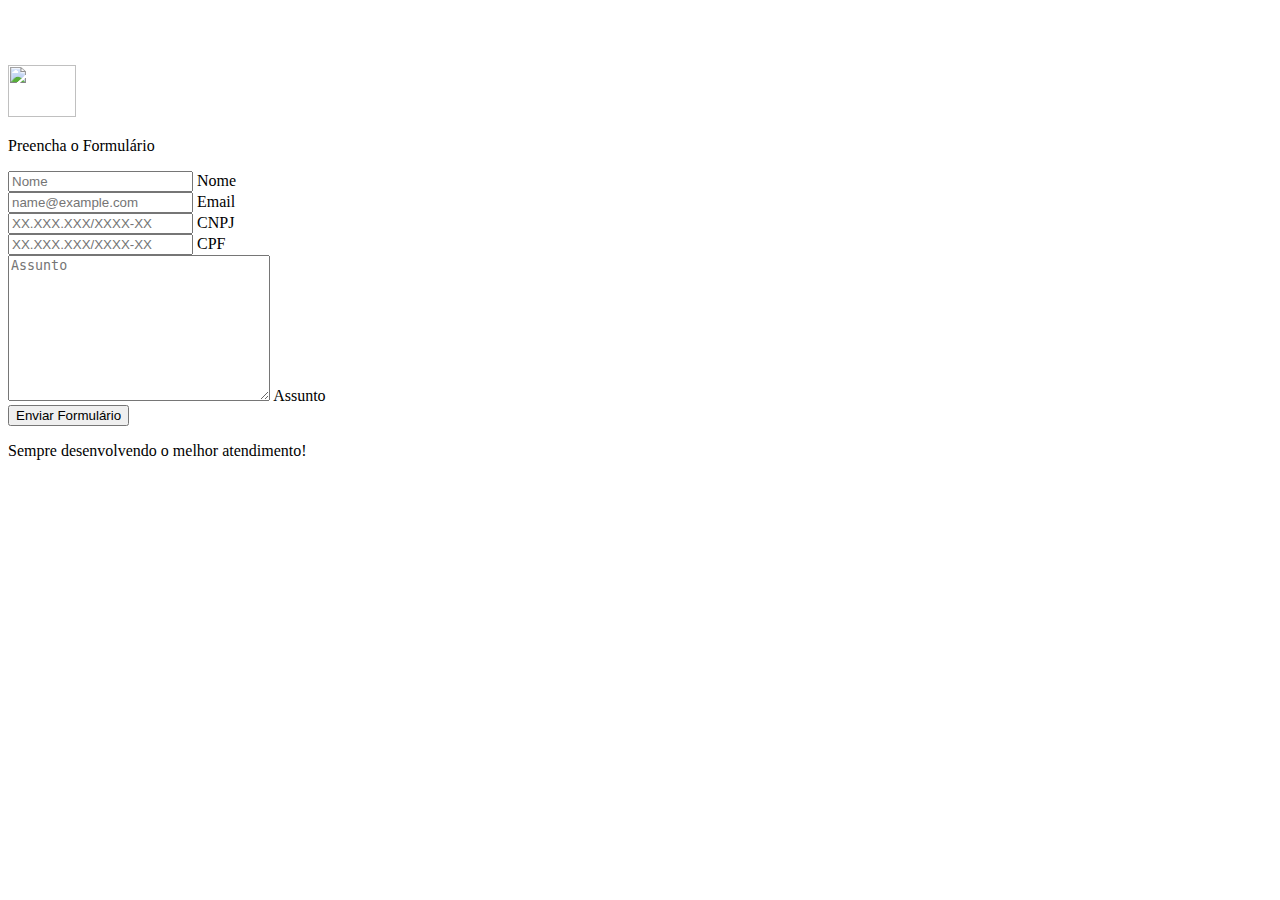
==== Pages/orcamento.html @ e4881307 "First commit" ====
<!DOCTYPE html>
<html lang="pt-br">

<head>
    <meta charset="UTF-8">
    <meta http-equiv="X-UA-Compatible" content="IE=edge">
    <meta name="viewport" content="width=device-width, initial-scale=1.0">
    <link rel="stylesheet" href="https://cdn.jsdelivr.net/npm/bootstrap-icons@1.10.5/font/bootstrap-icons.css">
    <link href="https://cdn.jsdelivr.net/npm/bootstrap@5.3.0-alpha3/dist/css/bootstrap.min.css" rel="stylesheet"
        integrity="sha384-KK94CHFLLe+nY2dmCWGMq91rCGa5gtU4mk92HdvYe+M/SXH301p5ILy+dN9+nJOZ" crossorigin="anonymous">
    <link rel="stylesheet" href="assets/css/style.css">
    <link rel="shortcut icon" href="assets/img/logo-parcial.svg" type="image/x-icon">
    <title>Realizar Orçamento</title>
</head>

<body>
    <nav style="padding-top: 20px; padding-left: 20px;">
        <a href="index.html" rel=”noopener” style="font-size: 2em; color: white;"><i class="bi bi-chevron-left"></i></i></a>
    </nav>

    <header id="cabecalho">
        <img src="assets/img/logo-parcial.svg" style="width: 68px; height: 52px;" alt="">
    </header>

    <main class="sobre">
        <p class="preenchimentoFormulario">Preencha o Formulário</p>

        <form action="#" method="#" class="forms">

            <div class="col-md">
                <div class="form-floating">
                    <input type="text" class="form-control" id="nome" name="nome" placeholder="Nome" required>
                    <label for="nome">Nome</label>
                </div>
            </div>
            <div class="col-md">
                <div class="form-floating">
                    <input type="text" class="form-control" id="email" name="email" placeholder="name@example.com"
                        required>
                    <label for="email">Email</label>
                </div>
            </div>
            </div>

            <div class="col-md">
                <div class="form-floating">
                    <input type="text" class="form-control" id="cnpj" name="cnpj" placeholder="XX.XXX.XXX/XXXX-XX">
                    <label for="cnpj">CNPJ</label>
                </div>
            </div>
            <div class="col-md">
                <div class="form-floating">
                    <input type="text" class="form-control" id="cpf" name="cpf" placeholder="XX.XXX.XXX/XXXX-XX">
                    <label for="cpf">CPF</label>
                </div>
            </div>
            </div>
            <div class="col-md">
                <div class="form-floating">
                    <textarea name="assunto" class="form-control" id="assunto" cols="30" rows="30" placeholder="Assunto"
                        style="height: 140px;"></textarea  required>
                    <label for="assunto">Assunto</label>
                </div>
            </div>
            <input type="submit" id="submit" value="Enviar Formulário" class="buttonEnvio">
        </form>
    </main>

    <footer>
        <p>Sempre desenvolvendo o melhor atendimento!</p>
    </footer>

    <script src="https://cdn.jsdelivr.net/npm/bootstrap@5.3.0-alpha3/dist/js/bootstrap.bundle.min.js"
        integrity="sha384-ENjdO4Dr2bkBIFxQpeoTz1HIcje39Wm4jDKdf19U8gI4ddQ3GYNS7NTKfAdVQSZe"
        crossorigin="anonymous"></script>
    <script src="assets/js/script.js"></script>
</body>

</html>
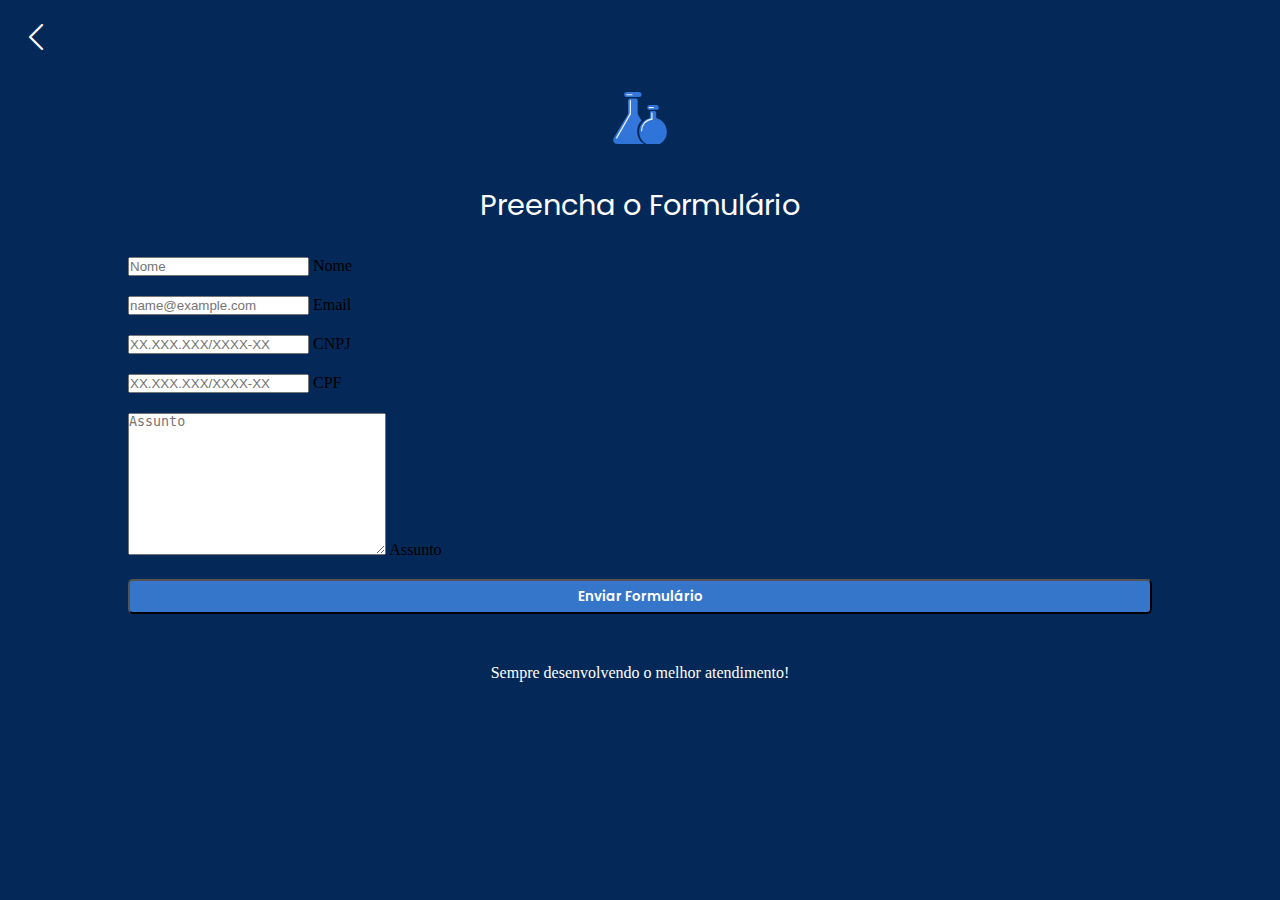
==== commit e9094063: "Merge pull request #2 from Rafaelocm/consertandoPages" ====
--- a/Pages/orcamento.html
+++ b/Pages/orcamento.html
@@ -8,18 +8,19 @@
     <link rel="stylesheet" href="https://cdn.jsdelivr.net/npm/bootstrap-icons@1.10.5/font/bootstrap-icons.css">
     <link href="https://cdn.jsdelivr.net/npm/bootstrap@5.3.0-alpha3/dist/css/bootstrap.min.css" rel="stylesheet"
         integrity="sha384-KK94CHFLLe+nY2dmCWGMq91rCGa5gtU4mk92HdvYe+M/SXH301p5ILy+dN9+nJOZ" crossorigin="anonymous">
-    <link rel="stylesheet" href="assets/css/style.css">
-    <link rel="shortcut icon" href="assets/img/logo-parcial.svg" type="image/x-icon">
+    <link rel="stylesheet" href="../assets/css/style.css">
+    <link rel="shortcut icon" href="../assets/img/logo-parcial.svg" type="image/x-icon">
     <title>Realizar Orçamento</title>
 </head>
 
 <body>
     <nav style="padding-top: 20px; padding-left: 20px;">
-        <a href="index.html" rel=”noopener” style="font-size: 2em; color: white;"><i class="bi bi-chevron-left"></i></i></a>
+        <a href="../index.html" rel=”noopener” style="font-size: 2em; color: white;"><i
+                class="bi bi-chevron-left"></i></i></a>
     </nav>
 
     <header id="cabecalho">
-        <img src="assets/img/logo-parcial.svg" style="width: 68px; height: 52px;" alt="">
+        <img src="../assets/img/logo-parcial.svg" style="width: 68px; height: 52px;" alt="">
     </header>
 
     <main class="sobre">
--- a/assets/css/style.css
+++ b/assets/css/style.css
@@ -0,0 +1,149 @@
+@import url('https://fonts.googleapis.com/css2?family=Kaushan+Script&family=Passion+One:wght@400;700;900&family=Poppins:ital,wght@0,100;0,200;0,300;0,400;0,500;0,600;0,700;0,800;0,900;1,100;1,200;1,300;1,400;1,500;1,600;1,700;1,800;1,900&family=Sriracha&family=Work+Sans:wght@100&display=swap');
+
+
+* {
+    margin: 0;
+    padding: 0;
+}
+
+body {
+    overflow-x: hidden;
+    background-attachment: fixed;
+    background-color: #042959;
+}
+
+#cabecalho {
+    justify-content: center;
+    padding-top: 35px;
+    color: white;
+    display: flex;
+}
+
+#cabecalho h1 {
+    margin: 0;
+    text-align: center;
+    font-family: "Poppins", sans-serif;
+    font-weight: bold;
+    font-size: 3em
+}
+
+main {
+    padding-top: 40px;
+    max-width: 100%;
+    background-color: #042959;
+    margin: auto;
+}
+
+main>.bem-vindo {
+    padding-top: 20px;
+    text-align: center;
+    color: white;
+    font-size: 1em;
+}
+
+
+#conteudo {
+    padding-top: 50px;
+    max-width: 100%;
+    display: flex;
+    justify-content: center;
+    flex-wrap: wrap;
+    row-gap: 30px;
+    column-gap: 15px;
+    margin-top: 30px;
+}
+
+.div {
+    border-radius: 10px;
+    height: 120px;
+    width: 160px;
+    background-color: white;
+    text-align: center;
+    padding-top: 20px;
+}
+
+.div a {
+    text-decoration: none;
+}
+
+.bi-chat-dots,
+.bi-instagram,
+.bi-info-square-fill,
+.bi-geo-alt-fill {
+    color: #042959;
+    text-align: center;
+    font-size: 2.5em;
+}
+
+.servicos {
+    color: #042959;
+    font-weight: bold;
+    font-size: 1em;
+}
+
+footer {
+    margin-top: 50px;
+    text-align: center;
+    color: white;
+}
+
+footer a {
+    text-decoration: none;
+    color: white;
+}
+
+footer a:hover {
+    transition-duration: .8s;
+    text-decoration: underline;
+    color: darkgray;
+}
+
+/*pagina orcamento*/
+main > .preenchimentoFormulario{
+    text-align: center;
+    font-size: 1.8em;
+    color: white;
+    font-family: "Poppins", sans-serif;
+}
+
+
+.forms{
+    padding-top: 30px;
+    margin: auto;
+    flex-direction: column;
+    display: flex;
+    max-width: 80%;
+    gap: 20px;
+}
+
+
+.buttonEnvio{
+    height: 35px;
+    border-radius: 5px;
+    background-color: #3576ca;
+    color: white;
+    font-family: "Poppins", sans-serif;
+    font-weight: 600;
+}
+
+/*pagina sobre*/
+main .apresentacao{
+    padding: 20px 15px;
+    text-align: center;
+    color: white;
+}
+
+main .apresentacao h1{
+    font-family: "Poppins";
+    font-weight: bold;
+    font-size: 1.2em;
+}
+
+main .apresentacao p{
+    text-align: center;
+    width: 100%;
+    font-family: "Poppins";
+    font-weight: normal;
+    color: white;
+    font-size: 1em;
+}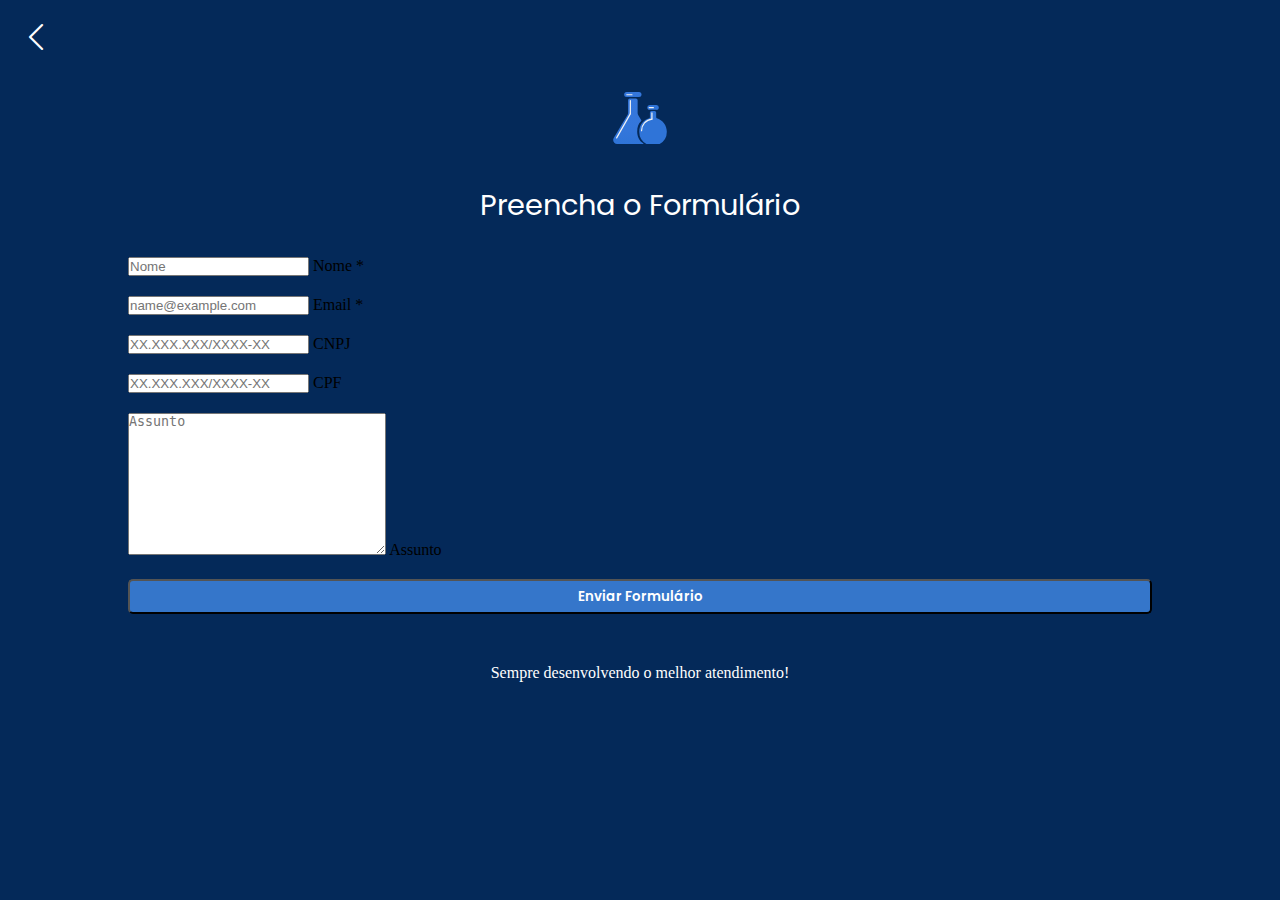
==== commit c731ff0d: "Merge pull request #4 from Rafaelocm/linkando" ====
--- a/Pages/orcamento.html
+++ b/Pages/orcamento.html
@@ -31,14 +31,14 @@
             <div class="col-md">
                 <div class="form-floating">
                     <input type="text" class="form-control" id="nome" name="nome" placeholder="Nome" required>
-                    <label for="nome">Nome</label>
+                    <label for="nome">Nome *</label>
                 </div>
             </div>
             <div class="col-md">
                 <div class="form-floating">
                     <input type="text" class="form-control" id="email" name="email" placeholder="name@example.com"
                         required>
-                    <label for="email">Email</label>
+                    <label for="email">Email *</label>
                 </div>
             </div>
             </div>
@@ -74,7 +74,7 @@
     <script src="https://cdn.jsdelivr.net/npm/bootstrap@5.3.0-alpha3/dist/js/bootstrap.bundle.min.js"
         integrity="sha384-ENjdO4Dr2bkBIFxQpeoTz1HIcje39Wm4jDKdf19U8gI4ddQ3GYNS7NTKfAdVQSZe"
         crossorigin="anonymous"></script>
-    <script src="assets/js/script.js"></script>
+    <script src="../assets/js/script.js"></script>
 </body>
 
 </html>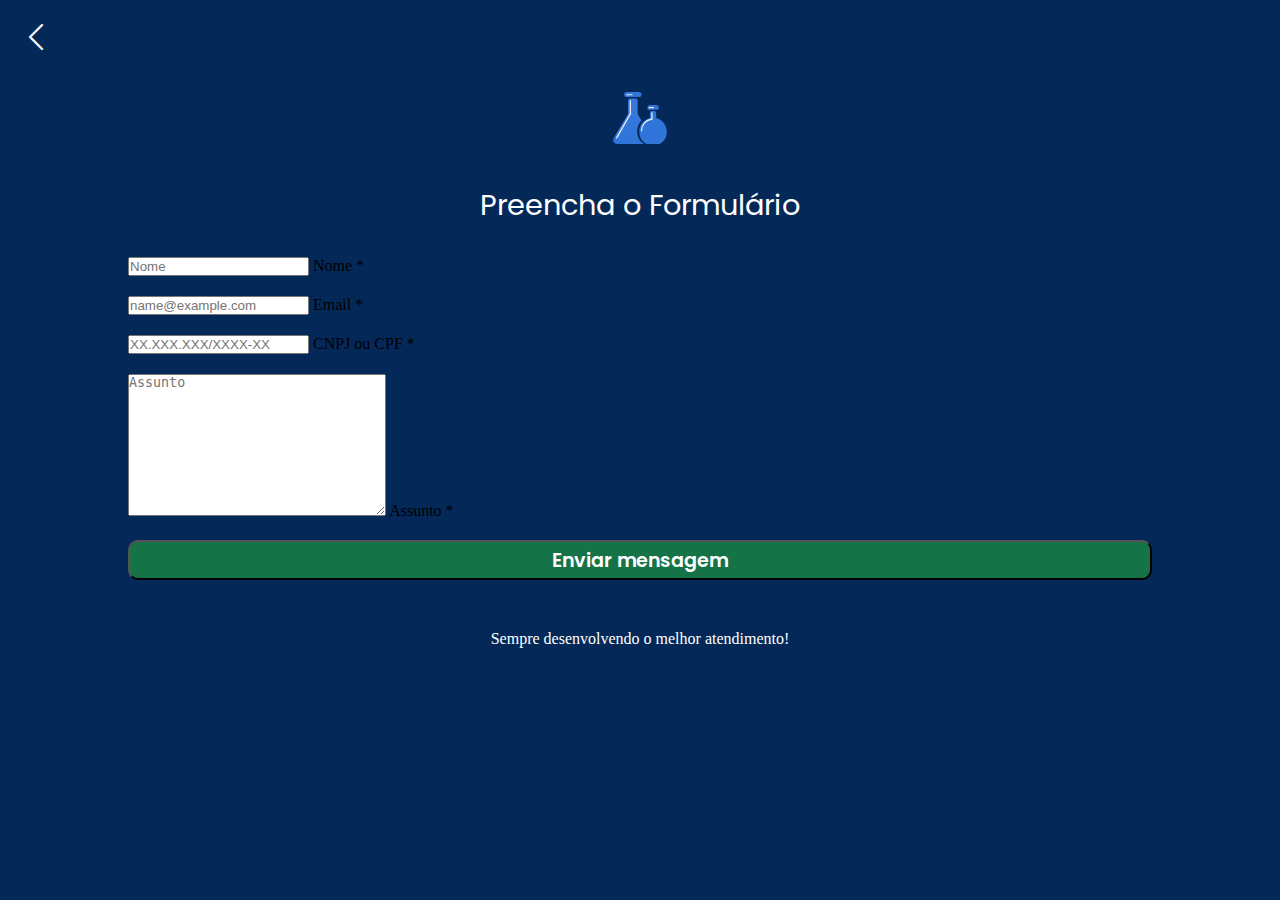
==== commit 58d5da9f: "Merge pull request #6 from Rafaelocm/validadandoInput" ====
--- a/Pages/orcamento.html
+++ b/Pages/orcamento.html
@@ -26,44 +26,44 @@
     <main class="sobre">
         <p class="preenchimentoFormulario">Preencha o Formulário</p>
 
+        <div id="alertInformacoes"
+            style="display: none; background-color: white; width: 100%; align-items: center; justify-content: center;">
+            <p>Olá, por favor informe todas as informações abaixo.</p>
+            <button id="alertInfomacoesIncompletas" type="submit"
+                style="background-color: black; color: white; width: 40%; height: 40px;">Ok</button>
+        </div>
+
         <form action="#" method="#" class="forms">
 
             <div class="col-md">
                 <div class="form-floating">
-                    <input type="text" class="form-control" id="nome" name="nome" placeholder="Nome" required>
+                    <input type="text" class="form-control" id="nome" name="nome" placeholder="Nome"
+                        aria-labelledby="nome" required>
                     <label for="nome">Nome *</label>
                 </div>
             </div>
             <div class="col-md">
                 <div class="form-floating">
-                    <input type="text" class="form-control" id="email" name="email" placeholder="name@example.com"
-                        required>
+                    <input type="email" class="form-control" id="email" name="email" placeholder="name@example.com"
+                        aria-labelledby="email" required>
                     <label for="email">Email *</label>
-                </div>
-            </div>
-            </div>
-
-            <div class="col-md">
-                <div class="form-floating">
-                    <input type="text" class="form-control" id="cnpj" name="cnpj" placeholder="XX.XXX.XXX/XXXX-XX">
-                    <label for="cnpj">CNPJ</label>
                 </div>
             </div>
             <div class="col-md">
                 <div class="form-floating">
-                    <input type="text" class="form-control" id="cpf" name="cpf" placeholder="XX.XXX.XXX/XXXX-XX">
-                    <label for="cpf">CPF</label>
+                    <input type="text" class="form-control" id="cnpj" name="cnpj" placeholder="XX.XXX.XXX/XXXX-XX"
+                        aria-labelledby="cnpj ou cpf" required>
+                    <label for="cnpj">CNPJ ou CPF *</label>
                 </div>
-            </div>
             </div>
             <div class="col-md">
                 <div class="form-floating">
                     <textarea name="assunto" class="form-control" id="assunto" cols="30" rows="30" placeholder="Assunto"
-                        style="height: 140px;"></textarea  required>
-                    <label for="assunto">Assunto</label>
+                        style="height: 140px;" aria-labelledby="Assunto" required></textarea>
+                    <label for="assunto">Assunto *</label>
                 </div>
             </div>
-            <input type="submit" id="submit" value="Enviar Formulário" class="buttonEnvio">
+            <input type="submit" id="submit" class="buttonEnvio" value="Enviar mensagem">
         </form>
     </main>
 
--- a/assets/css/style.css
+++ b/assets/css/style.css
@@ -40,7 +40,6 @@
     color: white;
     font-size: 1em;
 }
-
 
 #conteudo {
     padding-top: 50px;
@@ -99,7 +98,7 @@
 }
 
 /*pagina orcamento*/
-main > .preenchimentoFormulario{
+main>.preenchimentoFormulario {
     text-align: center;
     font-size: 1.8em;
     color: white;
@@ -107,7 +106,7 @@
 }
 
 
-.forms{
+.forms {
     padding-top: 30px;
     margin: auto;
     flex-direction: column;
@@ -117,33 +116,138 @@
 }
 
 
-.buttonEnvio{
-    height: 35px;
-    border-radius: 5px;
-    background-color: #3576ca;
-    color: white;
+.buttonEnvio {
+    border-radius: 10px;
+    background-color: #157347;
+    color: white;
+    font-size: 1.2em;
+    height: 40px;
+    padding: 0;
     font-family: "Poppins", sans-serif;
     font-weight: 600;
 }
 
+.meu-estilo-caixa-dialogo{
+    background-color: transparent;
+}
+
 /*pagina sobre*/
-main .apresentacao{
+main .apresentacao {
     padding: 20px 15px;
     text-align: center;
     color: white;
 }
 
-main .apresentacao h1{
+main .apresentacao h1 {
     font-family: "Poppins";
     font-weight: bold;
     font-size: 1.2em;
 }
 
-main .apresentacao p{
+main .apresentacao p {
     text-align: center;
     width: 100%;
     font-family: "Poppins";
     font-weight: normal;
     color: white;
     font-size: 1em;
-}+}
+
+#apresentacaoProduto {
+    background-color: white;
+    margin-bottom: 30px;
+}
+
+#apresentacaoProduto h2 {
+    text-align: center;
+    font-size: 1.2em;
+    padding-top: 20px;
+    margin: 0;
+    font-weight: bold;
+}
+
+#apresentacaoProduto .imgApresentacao {
+    background-color: #042959c1;
+    border-radius: 5px;
+}
+
+#apresentacaoLicencas {
+    margin-bottom: 7em;
+}
+
+#apresentacaoLicencas h2 {
+    text-align: center;
+    color: white;
+    font-size: 1.8em;
+    padding-top: 20px;
+    margin: 0;
+    font-weight: 600;
+}
+
+#apresentacaoLicencas p {
+    text-align: center;
+    color: white;
+    font-size: 1em;
+    padding-top: 20px;
+    margin: 0;
+    font-weight: 500;
+}
+
+#apresentacaoLicencas button {
+    align-items: center;
+    width: 100%;
+    height: 40px;
+    background-color: white;
+    border-radius: 5px;
+}
+
+#apresentacaoLicencas button:hover {
+    transform: scale(1.1);
+    transition-duration: 0.8s;
+}
+
+#apresentacaoLicencas a {
+    color: black;
+    font-size: 1.2em;
+    text-decoration: none;
+}
+
+#apresentacaoLicencas a:hover {
+    color: #034dad;
+    font-size: 1.2em;
+    text-decoration: underline;
+}
+
+
+#apresentacaoFornecedores {
+    background-color: white;
+    margin-top: 30px;
+}
+
+#apresentacaoFornecedores h2 {
+    text-align: center;
+    font-size: 1.2em;
+    padding-top: 20px;
+    margin: 0;
+    font-weight: bold;
+}
+
+swiper-container {
+    width: 300px;
+    height: 300px;
+    padding: 50px;
+    padding-top: 20px;
+}
+
+swiper-slide {
+    padding-top: 30px;
+    background-position: center;
+    background-size: cover;
+    width: 300px;
+    height: 300px;
+}
+
+swiper-slide img {
+    display: block;
+    width: 100%;
+}
